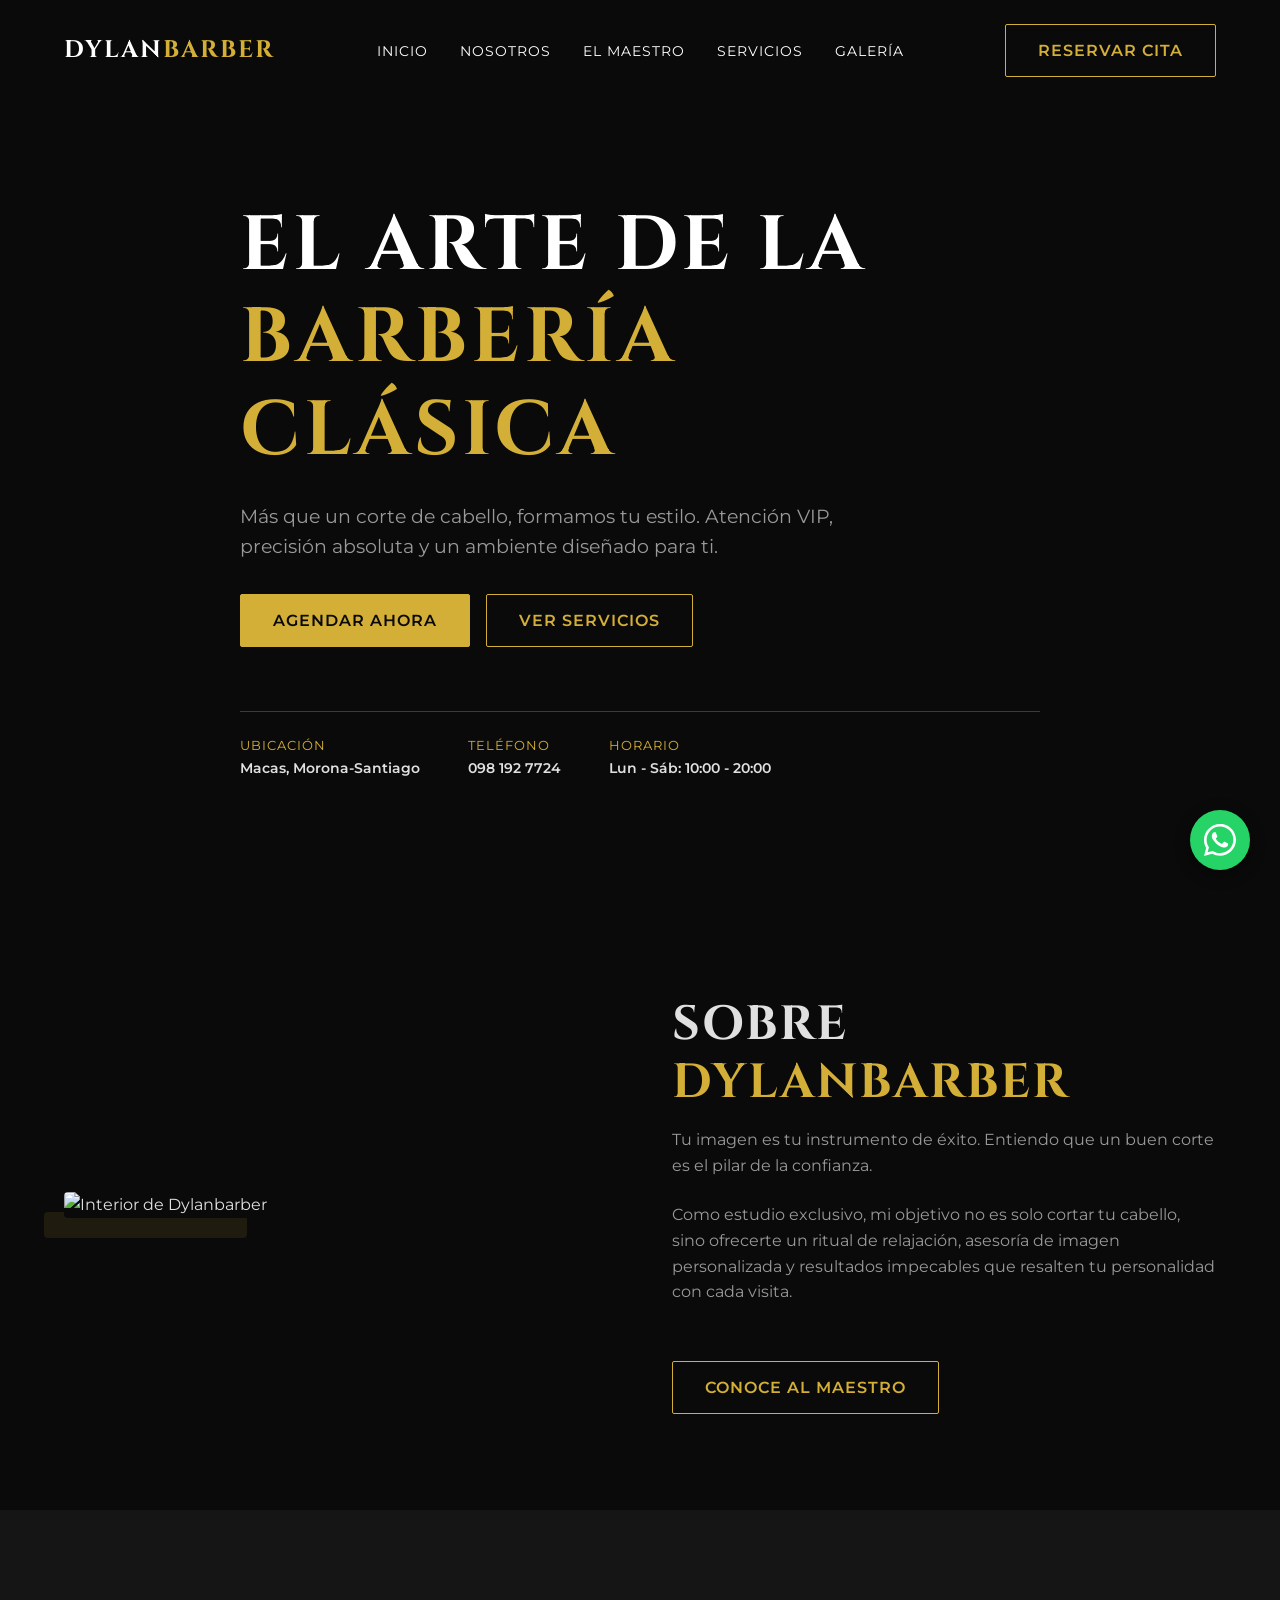
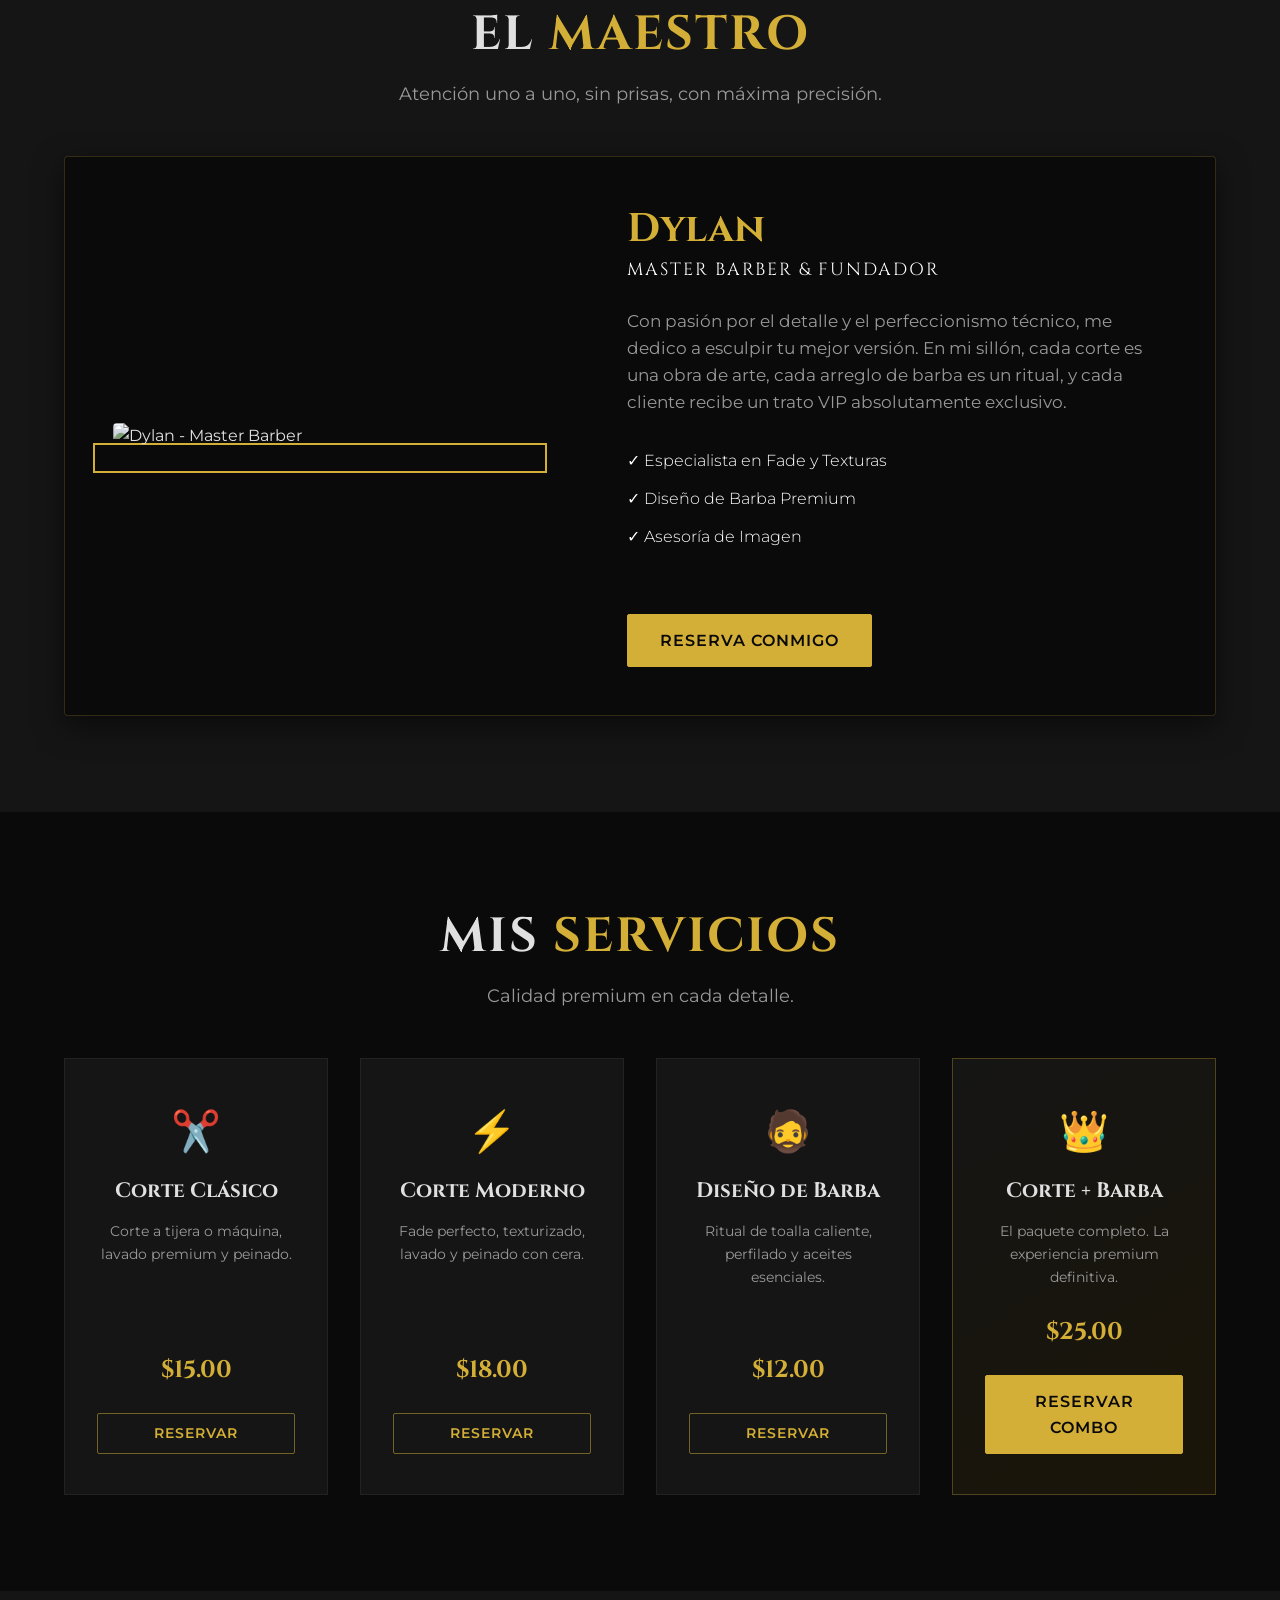
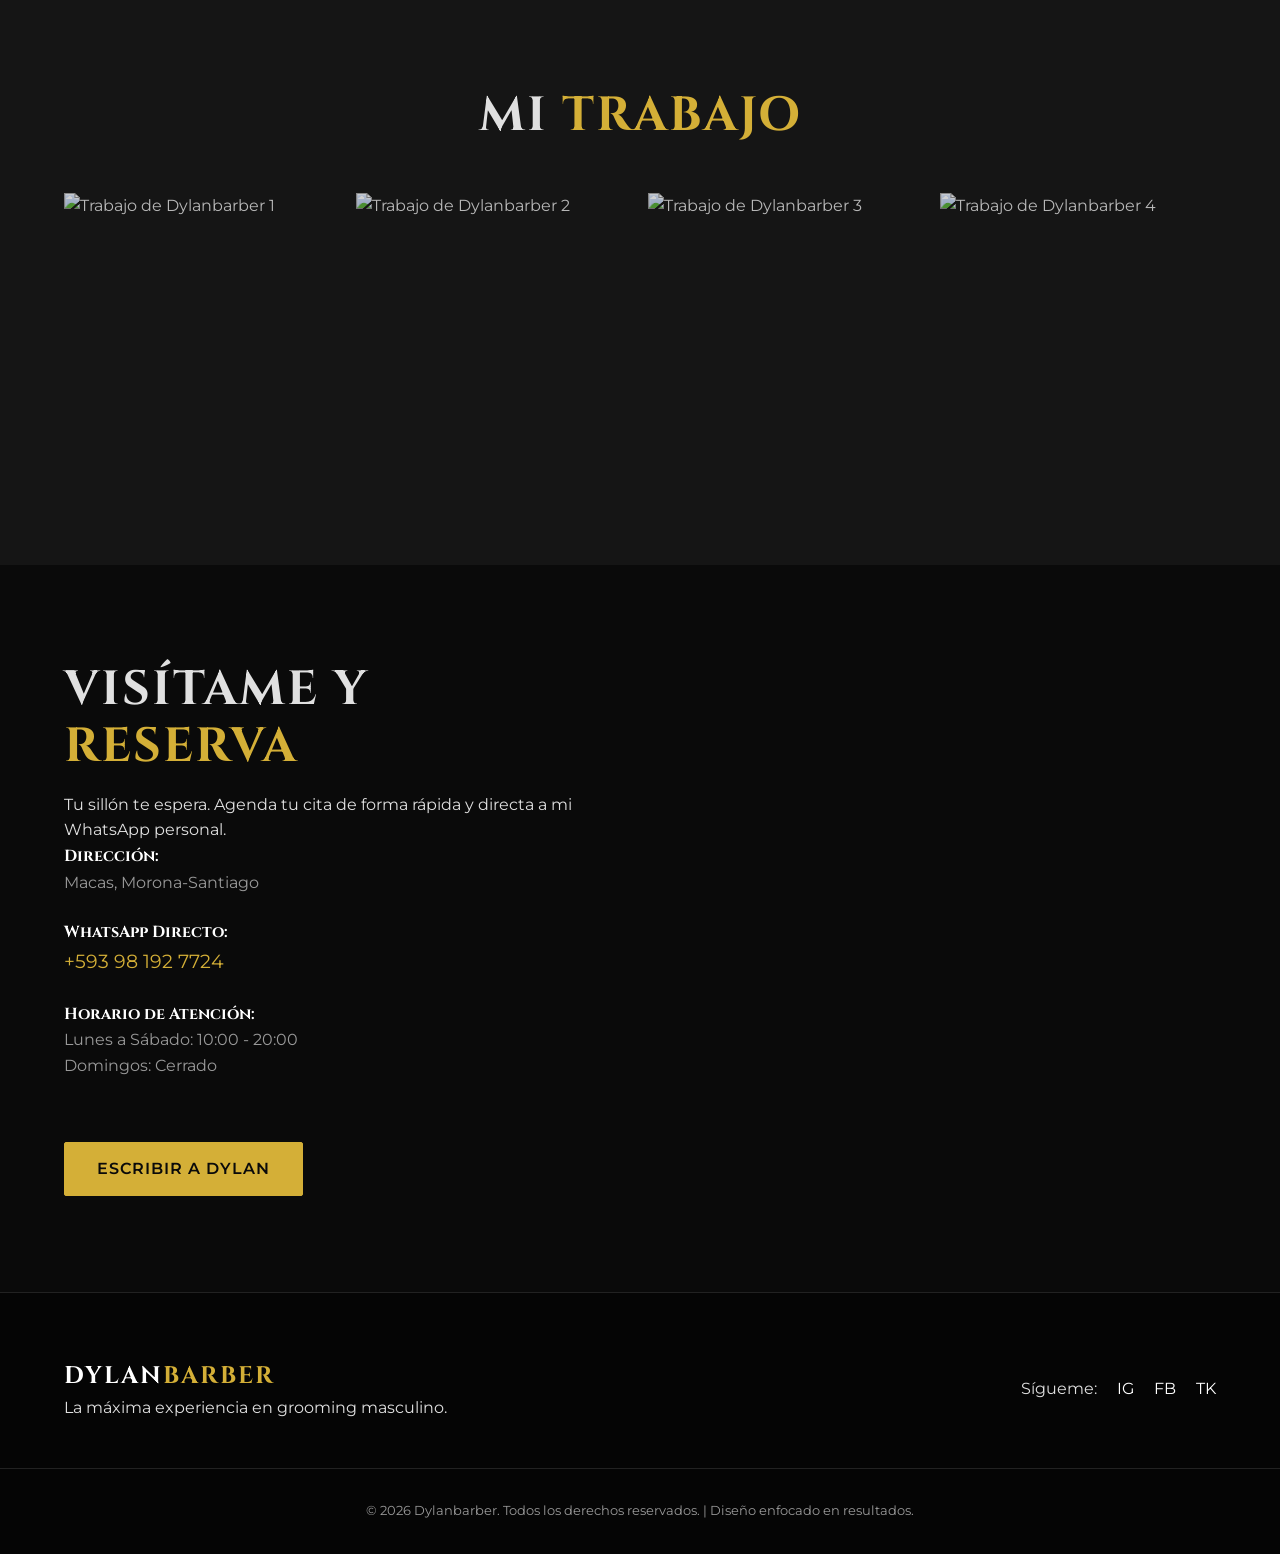
==== barber-solo/index.html @ b7967c1f "Add files via upload barberosolo" ====
<!DOCTYPE html>
<html lang="es">
<head>
    <meta charset="UTF-8">
    <meta name="viewport" content="width=device-width, initial-scale=1.0">
    <title>Dylanbarber | Barbería Premium en Macas</title>
    <meta name="description" content="Descubre Dylanbarber en Macas. Atención exclusiva, cortes clásicos, modernos y diseño de barba por un Master Barber. Reserva tu cita por WhatsApp.">
    <meta name="keywords" content="barbería en Macas, Dylanbarber, corte de cabello Macas, barbería profesional, arreglo de barba, barbería premium Ecuador">
    
    <meta property="og:title" content="Dylanbarber | Estilo y Distinción">
    <meta property="og:description" content="Atención exclusiva y servicios de barbería de lujo. Reserva tu cita directamente con el maestro barbero.">
    <meta property="og:image" content="https://images.unsplash.com/photo-1585747860715-2ba37e788b70?auto=format&fit=crop&q=80&w=1200">
    <meta property="og:type" content="website">

    <link rel="preconnect" href="https://fonts.googleapis.com">
    <link rel="preconnect" href="https://fonts.gstatic.com" crossorigin>
    <link href="https://fonts.googleapis.com/css2?family=Cinzel:wght@500;700&family=Montserrat:wght@300;400;600&display=swap" rel="stylesheet">
    
    <link rel="stylesheet" href="styles.css">
</head>
<body>

    <header id="header">
        <div class="container header-content">
            <a href="#" class="logo">
                DYLAN<span>BARBER</span>
            </a>
            <nav id="nav-menu">
                <ul class="nav-links">
                    <li><a href="#inicio">Inicio</a></li>
                    <li><a href="#nosotros">Nosotros</a></li>
                    <li><a href="#el-barbero">El Maestro</a></li>
                    <li><a href="#servicios">Servicios</a></li>
                    <li><a href="#galeria">Galería</a></li>
                </ul>
            </nav>
            <div class="header-actions">
                <a href="https://wa.me/593981927724?text=Hola%20Dylan,%20quiero%20agendar%20una%20cita" target="_blank" class="btn btn-outline" rel="noopener noreferrer">Reservar Cita</a>
                <button class="mobile-toggle" aria-label="Abrir menú">☰</button>
            </div>
        </div>
    </header>

    <main>
        <section id="inicio" class="hero">
            <div class="hero-overlay"></div>
            <div class="container hero-content-inner animate-on-scroll slide-up">
                <h1>EL ARTE DE LA <br><span class="text-gold">BARBERÍA CLÁSICA</span></h1>
                <p>Más que un corte de cabello, formamos tu estilo. Atención VIP, precisión absoluta y un ambiente diseñado para ti.</p>
                <div class="hero-buttons">
                    <a href="https://wa.me/593981927724?text=Hola%20Dylan,%20quiero%20agendar%20una%20cita" target="_blank" class="btn btn-primary" rel="noopener noreferrer">Agendar Ahora</a>
                    <a href="#servicios" class="btn btn-outline">Ver Servicios</a>
                </div>
                <div class="hero-info">
                    <div class="info-item">
                        <span class="info-label">Ubicación</span>
                        <span class="info-value">Macas, Morona-Santiago</span>
                    </div>
                    <div class="info-item">
                        <span class="info-label">Teléfono</span>
                        <span class="info-value">098 192 7724</span>
                    </div>
                    <div class="info-item">
                        <span class="info-label">Horario</span>
                        <span class="info-value">Lun - Sáb: 10:00 - 20:00</span>
                    </div>
                </div>
            </div>
        </section>

        <section id="nosotros" class="about section">
            <div class="container about-grid">
                <div class="about-image animate-on-scroll slide-right">
                    <img src="https://images.unsplash.com/photo-1503951914875-452162b0f3f1?auto=format&fit=crop&q=80&w=800" alt="Interior de Dylanbarber" loading="lazy">
                </div>
                <div class="about-text animate-on-scroll slide-left">
                    <h2 class="section-title">Sobre <span>Dylanbarber</span></h2>
                    <p>Tu imagen es tu instrumento de éxito. Entiendo que un buen corte es el pilar de la confianza.</p>
                    <p>Como estudio exclusivo, mi objetivo no es solo cortar tu cabello, sino ofrecerte un ritual de relajación, asesoría de imagen personalizada y resultados impecables que resalten tu personalidad con cada visita.</p>
                    <a href="#el-barbero" class="btn btn-outline mt-2">Conoce al Maestro</a>
                </div>
            </div>
        </section>

        <section id="el-barbero" class="team section bg-darker">
            <div class="container">
                <div class="section-header animate-on-scroll fade-in">
                    <h2 class="section-title">El <span>Maestro</span></h2>
                    <p>Atención uno a uno, sin prisas, con máxima precisión.</p>
                </div>
                
                <div class="solo-barber animate-on-scroll slide-up">
                    <div class="solo-img">
                        <img src="https://images.unsplash.com/photo-1622286342621-4bd786c2447c?auto=format&fit=crop&q=80&w=600" alt="Dylan - Master Barber" loading="lazy">
                    </div>
                    <div class="solo-content">
                        <h3>Dylan</h3>
                        <p class="solo-role">Master Barber & Fundador</p>
                        <p class="solo-bio">Con pasión por el detalle y el perfeccionismo técnico, me dedico a esculpir tu mejor versión. En mi sillón, cada corte es una obra de arte, cada arreglo de barba es un ritual, y cada cliente recibe un trato VIP absolutamente exclusivo.</p>
                        <ul class="solo-skills">
                            <li>✓ Especialista en Fade y Texturas</li>
                            <li>✓ Diseño de Barba Premium</li>
                            <li>✓ Asesoría de Imagen</li>
                        </ul>
                        <a href="https://wa.me/593981927724?text=Hola%20Dylan,%20quiero%20reservar%20mi%20espacio" class="btn btn-primary mt-2" target="_blank" rel="noopener noreferrer">Reserva conmigo</a>
                    </div>
                </div>

            </div>
        </section>

        <section id="servicios" class="services section">
            <div class="container">
                <div class="section-header animate-on-scroll fade-in">
                    <h2 class="section-title">Mis <span>Servicios</span></h2>
                    <p>Calidad premium en cada detalle.</p>
                </div>
                <div class="services-grid">
                    <div class="service-card animate-on-scroll slide-up">
                        <div class="service-icon">✂️</div>
                        <h3>Corte Clásico</h3>
                        <p>Corte a tijera o máquina, lavado premium y peinado.</p>
                        <div class="price">$15.00</div>
                        <a href="https://wa.me/593981927724?text=Hola%20Dylan,%20quiero%20reservar%20un%20Corte%20Clásico" target="_blank" class="btn btn-outline-small" rel="noopener noreferrer">Reservar</a>
                    </div>
                    <div class="service-card animate-on-scroll slide-up" style="transition-delay: 0.1s;">
                        <div class="service-icon">⚡</div>
                        <h3>Corte Moderno</h3>
                        <p>Fade perfecto, texturizado, lavado y peinado con cera.</p>
                        <div class="price">$18.00</div>
                        <a href="https://wa.me/593981927724?text=Hola%20Dylan,%20quiero%20reservar%20un%20Corte%20Moderno" target="_blank" class="btn btn-outline-small" rel="noopener noreferrer">Reservar</a>
                    </div>
                    <div class="service-card animate-on-scroll slide-up" style="transition-delay: 0.2s;">
                        <div class="service-icon">🧔</div>
                        <h3>Diseño de Barba</h3>
                        <p>Ritual de toalla caliente, perfilado y aceites esenciales.</p>
                        <div class="price">$12.00</div>
                        <a href="https://wa.me/593981927724?text=Hola%20Dylan,%20quiero%20reservar%20un%20Diseño%20de%20Barba" target="_blank" class="btn btn-outline-small" rel="noopener noreferrer">Reservar</a>
                    </div>
                    <div class="service-card highlight animate-on-scroll slide-up" style="transition-delay: 0.3s;">
                        <div class="service-icon">👑</div>
                        <h3>Corte + Barba</h3>
                        <p>El paquete completo. La experiencia premium definitiva.</p>
                        <div class="price">$25.00</div>
                        <a href="https://wa.me/593981927724?text=Hola%20Dylan,%20quiero%20reservar%20el%20paquete%20Corte%20+%20Barba" target="_blank" class="btn btn-primary" rel="noopener noreferrer">Reservar Combo</a>
                    </div>
                </div>
            </div>
        </section>

        <section id="galeria" class="gallery section bg-darker">
            <div class="container">
                <div class="section-header animate-on-scroll fade-in">
                    <h2 class="section-title">Mi <span>Trabajo</span></h2>
                </div>
                <div class="gallery-grid">
                    <div class="gallery-item animate-on-scroll fade-in"><img src="https://images.unsplash.com/photo-1593702275687-f8b402bf1fb5?auto=format&fit=crop&q=80&w=600" alt="Trabajo de Dylanbarber 1" loading="lazy"></div>
                    <div class="gallery-item animate-on-scroll fade-in" style="transition-delay: 0.1s;"><img src="https://images.unsplash.com/photo-1502823403499-6ccfcf4fb453?auto=format&fit=crop&q=80&w=600" alt="Trabajo de Dylanbarber 2" loading="lazy"></div>
                    <div class="gallery-item animate-on-scroll fade-in" style="transition-delay: 0.2s;"><img src="https://images.unsplash.com/photo-1621605815971-fbc98d665033?auto=format&fit=crop&q=80&w=600" alt="Trabajo de Dylanbarber 3" loading="lazy"></div>
                    <div class="gallery-item animate-on-scroll fade-in" style="transition-delay: 0.3s;"><img src="https://images.unsplash.com/photo-1635273051936-e8d98d022b39?auto=format&fit=crop&q=80&w=600" alt="Trabajo de Dylanbarber 4" loading="lazy"></div>
                </div>
            </div>
        </section>

        <section id="contacto" class="contact section">
            <div class="container contact-grid">
                <div class="contact-info animate-on-scroll slide-right">
                    <h2 class="section-title">Visítame y <span>Reserva</span></h2>
                    <p>Tu sillón te espera. Agenda tu cita de forma rápida y directa a mi WhatsApp personal.</p>
                    
                    <ul class="contact-list">
                        <li>
                            <strong>Dirección:</strong><br>
                            Macas, Morona-Santiago
                        </li>
                        <li>
                            <strong>WhatsApp Directo:</strong><br>
                            <a href="https://wa.me/593981927724" target="_blank" class="contact-link" rel="noopener noreferrer">+593 98 192 7724</a>
                        </li>
                        <li>
                            <strong>Horario de Atención:</strong><br>
                            Lunes a Sábado: 10:00 - 20:00<br>
                            Domingos: Cerrado
                        </li>
                    </ul>
                    <a href="https://wa.me/593981927724" target="_blank" class="btn btn-primary mt-2" rel="noopener noreferrer">Escribir a Dylan</a>
                </div>
                <div class="contact-map animate-on-scroll slide-left">
                    <iframe src="https://www.google.com/maps/embed?pb=!1m18!1m12!1m3!1d31899.43123531388!2d-78.13600129202157!3d-2.3025219213854966!2m3!1f0!2f0!3f0!3m2!1i1024!2i768!4f13.1!3m3!1m2!1s0x91ce5c03c5d64871%3A0xc0fb106b1e626ed8!2sMacas!5e0!3m2!1ses!2sec!4v1700000000000!5m2!1ses!2sec" width="100%" height="400" style="border:0;" allowfullscreen="" loading="lazy" referrerpolicy="no-referrer-when-downgrade"></iframe>
                </div>
            </div>
        </section>
    </main>

    <footer class="footer">
        <div class="container footer-content">
            <div class="footer-brand">
                <a href="#" class="logo">DYLAN<span>BARBER</span></a>
                <p>La máxima experiencia en grooming masculino.</p>
            </div>
            <div class="footer-social">
                <span>Sígueme:</span>
                <a href="#" aria-label="Instagram">IG</a>
                <a href="#" aria-label="Facebook">FB</a>
                <a href="#" aria-label="TikTok">TK</a>
            </div>
        </div>
        <div class="footer-bottom">
            <p>© 2026 Dylanbarber. Todos los derechos reservados. | Diseño enfocado en resultados.</p>
        </div>
    </footer>

    <a href="https://wa.me/593981927724?text=Hola%20Dylan,%20quisiera%20más%20información" class="whatsapp-float" target="_blank" rel="noopener noreferrer" aria-label="Contactar por WhatsApp">
        <svg viewBox="0 0 32 32" width="32" height="32" fill="currentColor"><path d="M16.002 0c-8.835 0-16.002 7.165-16.002 16.002 0 2.822 0.738 5.564 2.142 8.006l-2.142 7.992 8.169-2.143c2.379 1.285 5.066 1.964 7.833 1.964 8.833 0 16-7.165 16-16.001s-7.167-16.002-16-16.020zM16.002 29.132c-2.404 0-4.757-0.645-6.818-1.867l-0.488-0.291-5.066 1.33 1.353-4.938-0.318-0.506c-1.34-2.133-2.046-4.6-2.046-7.142 0-7.354 5.983-13.336 13.339-13.336 3.564 0 6.911 1.388 9.431 3.908s3.91 5.867 3.91 9.431c-0.002 7.354-5.985 13.336-13.341 13.336zM23.342 19.117c-0.402-0.201-2.381-1.176-2.75-1.31-0.368-0.134-0.636-0.201-0.904 0.201s-1.038 1.31-1.272 1.577c-0.235 0.268-0.469 0.301-0.871 0.1s-1.701-0.627-3.239-1.996c-1.197-1.066-2.006-2.382-2.24-2.784-0.235-0.402-0.025-0.619 0.176-0.82 0.181-0.181 0.402-0.469 0.603-0.703 0.201-0.235 0.268-0.402 0.402-0.67 0.134-0.268 0.067-0.503-0.033-0.703s-0.904-2.178-1.239-2.982c-0.325-0.783-0.655-0.677-0.904-0.689-0.235-0.012-0.503-0.014-0.771-0.014s-0.703 0.1-1.071 0.503c-0.368 0.402-1.406 1.374-1.406 3.35s1.44 3.886 1.64 4.154c0.201 0.268 2.833 4.324 6.862 6.066 0.959 0.414 1.708 0.662 2.293 0.848 0.963 0.306 1.84 0.262 2.531 0.159 0.775-0.116 2.381-0.972 2.716-1.91s0.335-1.742 0.235-1.91c-0.101-0.168-0.368-0.268-0.771-0.469z"/></svg>
    </a>

    <script src="script.js"></script>
</body>
</html>
---- barber-solo/styles.css ----
/* ==========================================================================
   VARIABLES & SETUP
   ========================================================================== */
:root {
    --color-primary: #d4af37; /* Dorado Premium */
    --color-primary-hover: #f1c40f;
    --color-bg: #0a0a0a; /* Negro Profundo */
    --color-bg-light: #151515;
    --color-text: #e0e0e0;
    --color-text-muted: #999999;
    --color-white: #ffffff;
    
    --font-heading: 'Cinzel', serif;
    --font-body: 'Montserrat', sans-serif;
    
    --transition-fast: 0.3s ease;
    --transition-smooth: 0.5s cubic-bezier(0.25, 0.8, 0.25, 1);
}

html {
    scroll-behavior: smooth;
    font-size: 16px;
}

* {
    margin: 0;
    padding: 0;
    box-sizing: border-box;
}

body {
    background-color: var(--color-bg);
    color: var(--color-text);
    font-family: var(--font-body);
    line-height: 1.6;
    overflow-x: hidden;
}

.container {
    width: 90%;
    max-width: 1200px;
    margin: 0 auto;
}

.text-gold { color: var(--color-primary); }
.bg-darker { background-color: var(--color-bg-light); }
.mt-2 { margin-top: 2rem; }

/* ==========================================================================
   TYPOGRAPHY & BUTTONS
   ========================================================================== */
h1, h2, h3, h4 {
    font-family: var(--font-heading);
    font-weight: 700;
    line-height: 1.2;
}

.section-title {
    font-size: clamp(2rem, 4vw, 3rem);
    margin-bottom: 1rem;
    text-transform: uppercase;
    letter-spacing: 2px;
}

.section-title span { color: var(--color-primary); }
.section-header { text-align: center; margin-bottom: 3rem; }
.section-header p { color: var(--color-text-muted); font-size: 1.1rem; }

.btn {
    display: inline-block;
    padding: 0.8rem 2rem;
    font-family: var(--font-body);
    font-weight: 600;
    text-decoration: none;
    text-transform: uppercase;
    letter-spacing: 1px;
    border-radius: 2px;
    transition: var(--transition-fast);
    cursor: pointer;
}

.btn-primary {
    background-color: var(--color-primary);
    color: var(--color-bg);
    border: 1px solid var(--color-primary);
}

.btn-primary:hover {
    background-color: var(--color-primary-hover);
    box-shadow: 0 0 15px rgba(212, 175, 55, 0.4);
    transform: translateY(-2px);
}

.btn-outline {
    background-color: transparent;
    color: var(--color-primary);
    border: 1px solid var(--color-primary);
}

.btn-outline:hover {
    background-color: var(--color-primary);
    color: var(--color-bg);
}

.btn-outline-small {
    padding: 0.5rem 1.2rem;
    font-size: 0.9rem;
    background: transparent;
    border: 1px solid rgba(212, 175, 55, 0.5);
    color: var(--color-primary);
    text-decoration: none;
    transition: var(--transition-fast);
}

.btn-outline-small:hover {
    border-color: var(--color-primary);
    background: rgba(212, 175, 55, 0.1);
}

/* ==========================================================================
   HEADER & NAVIGATION
   ========================================================================== */
#header {
    position: fixed;
    top: 0;
    left: 0;
    width: 100%;
    z-index: 1000;
    padding: 1.5rem 0;
    transition: var(--transition-smooth);
}

#header.scrolled {
    background-color: rgba(10, 10, 10, 0.95);
    backdrop-filter: blur(10px);
    padding: 1rem 0;
    border-bottom: 1px solid rgba(212, 175, 55, 0.1);
}

.header-content {
    display: flex;
    justify-content: space-between;
    align-items: center;
}

.logo {
    font-family: var(--font-heading);
    font-size: 1.5rem;
    font-weight: 700;
    color: var(--color-white);
    text-decoration: none;
    letter-spacing: 2px;
}

.logo span { color: var(--color-primary); }

.nav-links {
    list-style: none;
    display: flex;
    gap: 2rem;
}

.nav-links a {
    color: var(--color-white);
    text-decoration: none;
    font-size: 0.9rem;
    text-transform: uppercase;
    letter-spacing: 1px;
    transition: var(--transition-fast);
    position: relative;
}

.nav-links a::after {
    content: '';
    position: absolute;
    bottom: -5px;
    left: 0;
    width: 0;
    height: 1px;
    background-color: var(--color-primary);
    transition: var(--transition-fast);
}

.nav-links a:hover { color: var(--color-primary); }
.nav-links a:hover::after { width: 100%; }

.mobile-toggle {
    display: none;
    background: none;
    border: none;
    color: var(--color-white);
    font-size: 1.8rem;
    cursor: pointer;
}

/* ==========================================================================
   HERO SECTION
   ========================================================================== */
.hero {
    height: 100vh;
    min-height: 600px;
    position: relative;
    display: flex;
    align-items: center;
    background: url('https://images.unsplash.com/photo-1599351431202-1e0f0137899a?auto=format&fit=crop&q=80&w=1920') center/cover no-repeat;
}

.hero-overlay {
    position: absolute;
    top: 0;
    left: 0;
    width: 100%;
    height: 100%;
    background: linear-gradient(135deg, rgba(10,10,10,0.9) 0%, rgba(10,10,10,0.6) 100%);
}

.hero-content-inner {
    position: relative;
    z-index: 1;
    max-width: 800px;
    padding-top: 5rem;
}

.hero h1 {
    font-size: clamp(3rem, 6vw, 5.5rem);
    color: var(--color-white);
    margin-bottom: 1.5rem;
    letter-spacing: 4px;
}

.hero p {
    font-size: 1.2rem;
    color: var(--color-text-muted);
    margin-bottom: 2rem;
    max-width: 600px;
}

.hero-buttons {
    display: flex;
    gap: 1rem;
    margin-bottom: 4rem;
}

.hero-info {
    display: flex;
    gap: 3rem;
    border-top: 1px solid rgba(212, 175, 55, 0.3);
    padding-top: 1.5rem;
}

.info-item { display: flex; flex-direction: column; }
.info-label { color: var(--color-primary); font-size: 0.8rem; text-transform: uppercase; letter-spacing: 1px;}
.info-value { font-weight: 600; font-size: 0.9rem; }

/* ==========================================================================
   SECTIONS GENERAL & ABOUT
   ========================================================================== */
.section { padding: 6rem 0; }

.about-grid {
    display: grid;
    grid-template-columns: 1fr 1fr;
    gap: 4rem;
    align-items: center;
}

.about-image img {
    width: 100%;
    border-radius: 4px;
    box-shadow: -20px 20px 0 rgba(212, 175, 55, 0.1);
}

.about-text p {
    margin-bottom: 1.5rem;
    color: var(--color-text-muted);
}

/* ==========================================================================
   SOLO BARBER PROFILE (DYLAN)
   ========================================================================== */
.solo-barber {
    display: flex;
    gap: 4rem;
    align-items: center;
    background: var(--color-bg);
    border: 1px solid rgba(212, 175, 55, 0.2);
    padding: 3rem;
    border-radius: 4px;
    box-shadow: 0 10px 30px rgba(0,0,0,0.5);
}

.solo-img {
    flex: 1;
    max-width: 450px;
    position: relative;
}

.solo-img::after {
    content: '';
    position: absolute;
    top: 20px;
    left: -20px;
    width: 100%;
    height: 100%;
    border: 2px solid var(--color-primary);
    z-index: -1;
    transition: var(--transition-smooth);
}

.solo-img:hover::after {
    top: 10px;
    left: -10px;
}

.solo-img img {
    width: 100%;
    height: auto;
    border-radius: 4px;
    filter: grayscale(60%);
    transition: var(--transition-smooth);
}

.solo-img:hover img {
    filter: grayscale(0%);
    transform: translateY(-5px);
}

.solo-content {
    flex: 1;
}

.solo-content h3 {
    font-size: 2.5rem;
    color: var(--color-primary);
    margin-bottom: 0.2rem;
}

.solo-role {
    font-family: var(--font-heading);
    color: var(--color-white);
    font-size: 1.1rem;
    letter-spacing: 2px;
    margin-bottom: 1.5rem;
    text-transform: uppercase;
}

.solo-bio {
    color: var(--color-text-muted);
    font-size: 1.05rem;
    margin-bottom: 2rem;
}

.solo-skills {
    list-style: none;
    margin-bottom: 2rem;
}

.solo-skills li {
    color: var(--color-white);
    margin-bottom: 0.8rem;
    font-weight: 300;
}

/* ==========================================================================
   SERVICES
   ========================================================================== */
.services-grid {
    display: grid;
    grid-template-columns: repeat(auto-fit, minmax(250px, 1fr));
    gap: 2rem;
}

.service-card {
    background: var(--color-bg-light);
    padding: 2.5rem 2rem;
    text-align: center;
    border: 1px solid #222;
    transition: var(--transition-smooth);
    display: flex;
    flex-direction: column;
    justify-content: space-between;
    height: 100%;
}

.service-card:hover {
    border-color: var(--color-primary);
    transform: translateY(-10px);
    box-shadow: 0 10px 30px rgba(0,0,0,0.5);
}

.service-card.highlight {
    background: linear-gradient(145deg, var(--color-bg-light) 0%, #1a1508 100%);
    border-color: rgba(212, 175, 55, 0.3);
}

.service-icon { font-size: 2.5rem; margin-bottom: 1rem; }
.service-card h3 { margin-bottom: 1rem; font-size: 1.3rem; }
.service-card p { color: var(--color-text-muted); font-size: 0.9rem; margin-bottom: 1.5rem; flex-grow: 1; }
.price { font-family: var(--font-heading); font-size: 1.5rem; color: var(--color-primary); margin-bottom: 1.5rem; font-weight: 700; }

/* ==========================================================================
   GALLERY
   ========================================================================== */
.gallery-grid {
    display: grid;
    grid-template-columns: repeat(auto-fill, minmax(250px, 1fr));
    gap: 1rem;
}

.gallery-item {
    position: relative;
    overflow: hidden;
    aspect-ratio: 1 / 1;
}

.gallery-item img {
    width: 100%;
    height: 100%;
    object-fit: cover;
    transition: transform 0.5s ease;
    opacity: 0.8;
}

.gallery-item:hover img {
    transform: scale(1.1);
    opacity: 1;
}

/* ==========================================================================
   CONTACT & FOOTER
   ========================================================================== */
.contact-grid { display: grid; grid-template-columns: 1fr 1fr; gap: 4rem; }
.contact-list { list-style: none; margin-bottom: 2rem; }
.contact-list li { margin-bottom: 1.5rem; color: var(--color-text-muted); }
.contact-list strong { color: var(--color-white); font-family: var(--font-heading); }
.contact-link { color: var(--color-primary); text-decoration: none; font-size: 1.2rem; }

.footer {
    background-color: #050505;
    padding: 4rem 0 2rem;
    border-top: 1px solid #222;
}

.footer-content {
    display: flex;
    justify-content: space-between;
    align-items: center;
    margin-bottom: 3rem;
    flex-wrap: wrap;
    gap: 2rem;
}

.footer-social a {
    color: var(--color-white);
    text-decoration: none;
    margin-left: 1rem;
    transition: var(--transition-fast);
}

.footer-social a:hover { color: var(--color-primary); }
.footer-bottom {
    text-align: center;
    color: var(--color-text-muted);
    font-size: 0.8rem;
    padding-top: 2rem;
    border-top: 1px solid #222;
}

/* ==========================================================================
   FLOATING WHATSAPP
   ========================================================================== */
.whatsapp-float {
    position: fixed;
    bottom: 30px;
    right: 30px;
    background-color: #25d366;
    color: white;
    width: 60px;
    height: 60px;
    border-radius: 50%;
    display: flex;
    align-items: center;
    justify-content: center;
    box-shadow: 0px 4px 15px rgba(0, 0, 0, 0.4);
    z-index: 1000;
    transition: transform 0.3s ease, box-shadow 0.3s ease;
}

.whatsapp-float:hover {
    transform: scale(1.1);
    box-shadow: 0px 6px 20px rgba(37, 211, 102, 0.4);
}

/* ==========================================================================
   ANIMATIONS (Triggered by JS)
   ========================================================================== */
.animate-on-scroll { opacity: 0; transition: all 0.8s cubic-bezier(0.25, 0.8, 0.25, 1); }
.fade-in { transform: scale(0.95); }
.slide-up { transform: translateY(40px); }
.slide-left { transform: translateX(40px); }
.slide-right { transform: translateX(-40px); }

.is-visible {
    opacity: 1;
    transform: translate(0) scale(1);
}

/* ==========================================================================
   RESPONSIVE DESIGN (MOBILE FIRST APPROACH INVERSO)
   ========================================================================== */
@media (max-width: 992px) {
    .about-grid, .contact-grid { grid-template-columns: 1fr; gap: 2rem; }
    .hero-info { flex-direction: column; gap: 1rem; }
    
    /* Ajustes para la sección de Dylan en tablets/móviles */
    .solo-barber {
        flex-direction: column;
        padding: 2rem;
        gap: 2rem;
    }
    .solo-img::after {
        display: none;
    }
}

@media (max-width: 768px) {
    .header-actions .btn { display: none; }
    .mobile-toggle { display: block; }
    .nav-links {
        position: fixed;
        top: 70px;
        left: -100%;
        width: 100%;
        height: calc(100vh - 70px);
        background: rgba(10,10,10,0.98);
        flex-direction: column;
        align-items: center;
        justify-content: center;
        transition: 0.4s ease;
    }
    .nav-links.active { left: 0; }
    .hero h1 { font-size: 2.5rem; }
    .hero-buttons { flex-direction: column; }
}
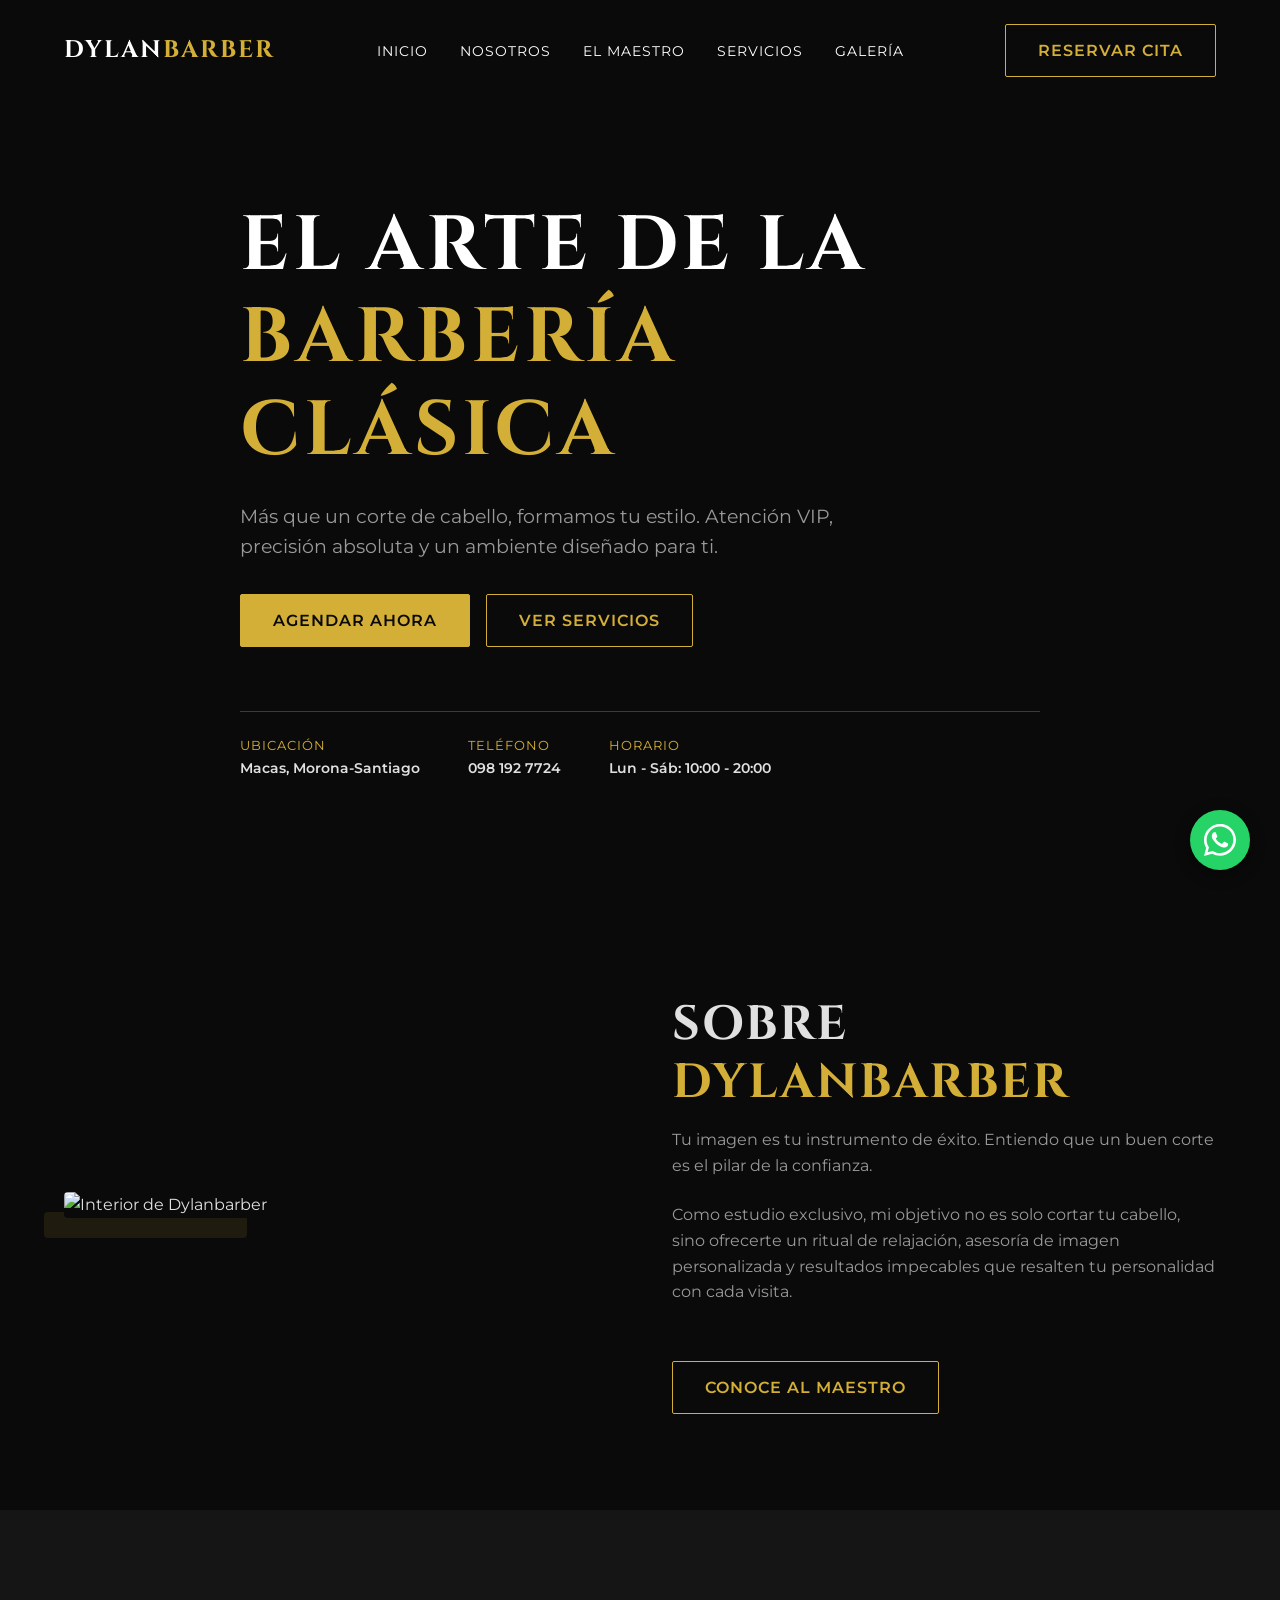
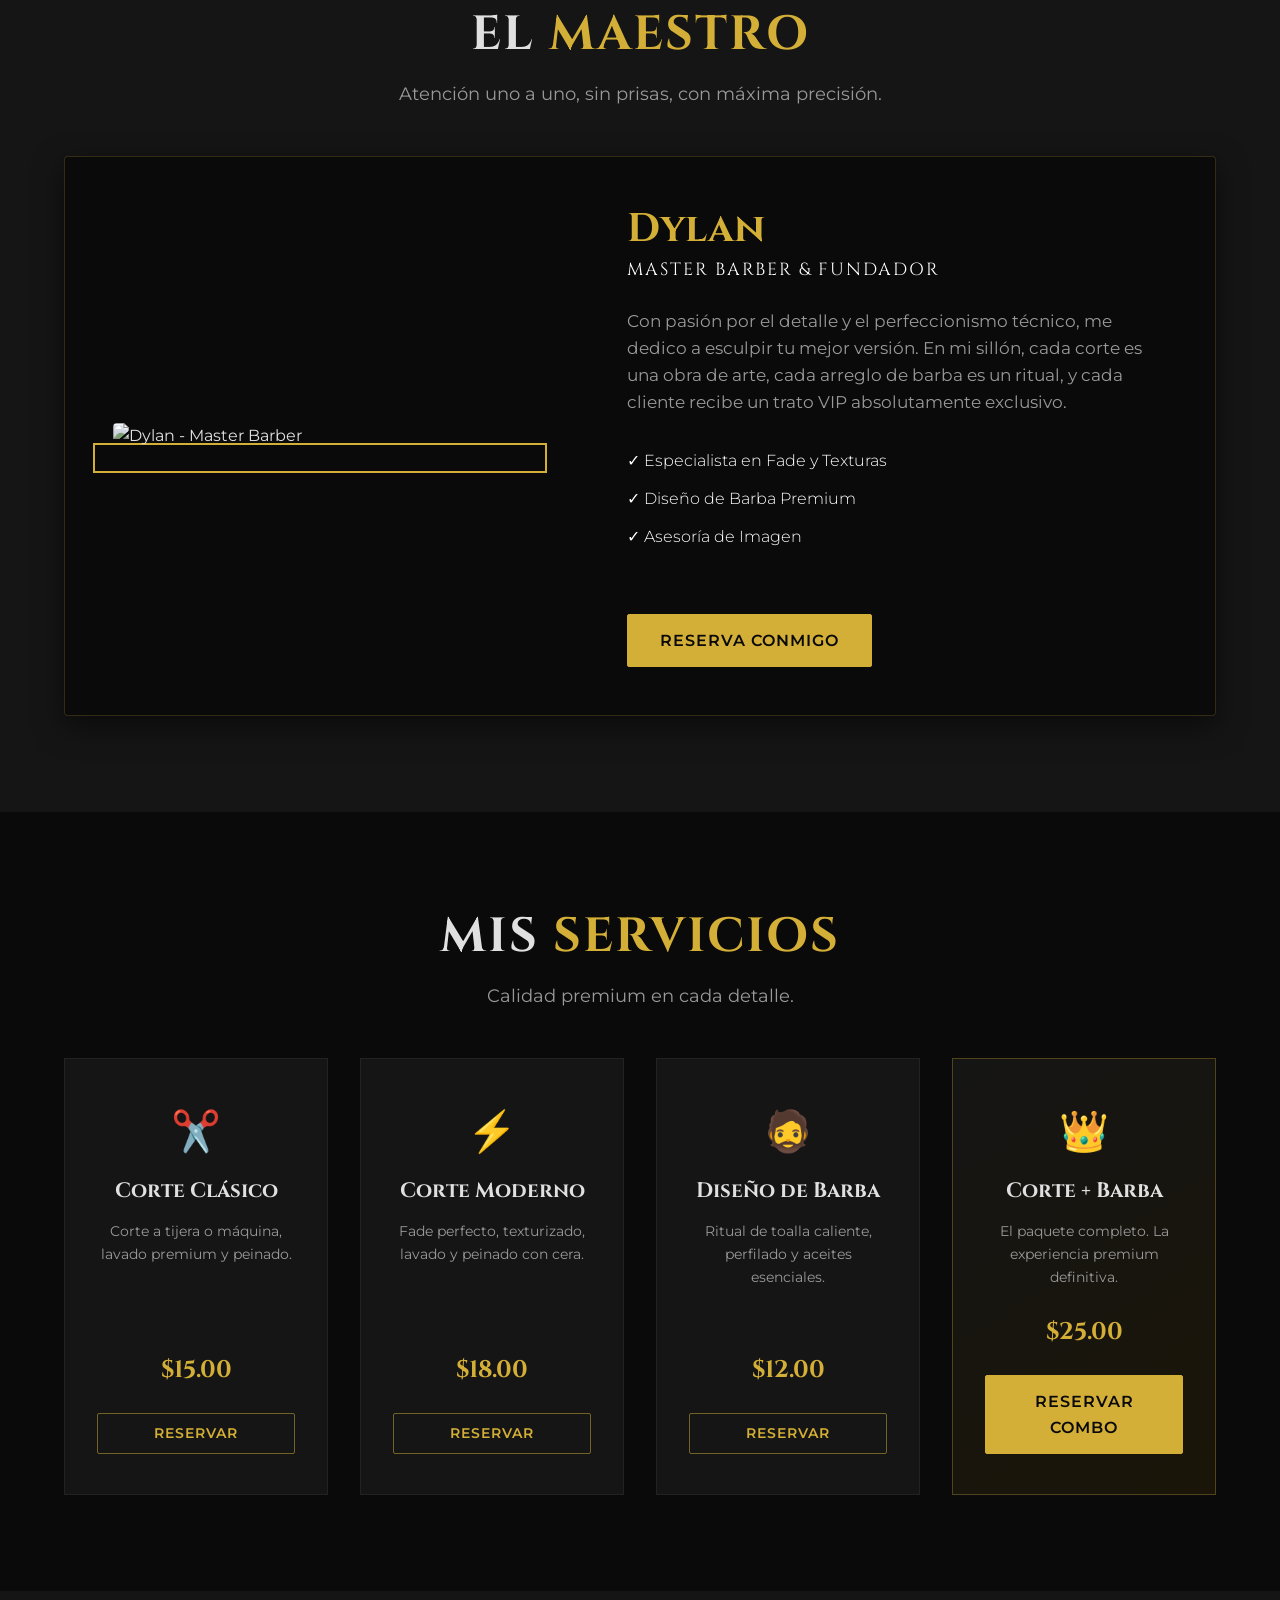
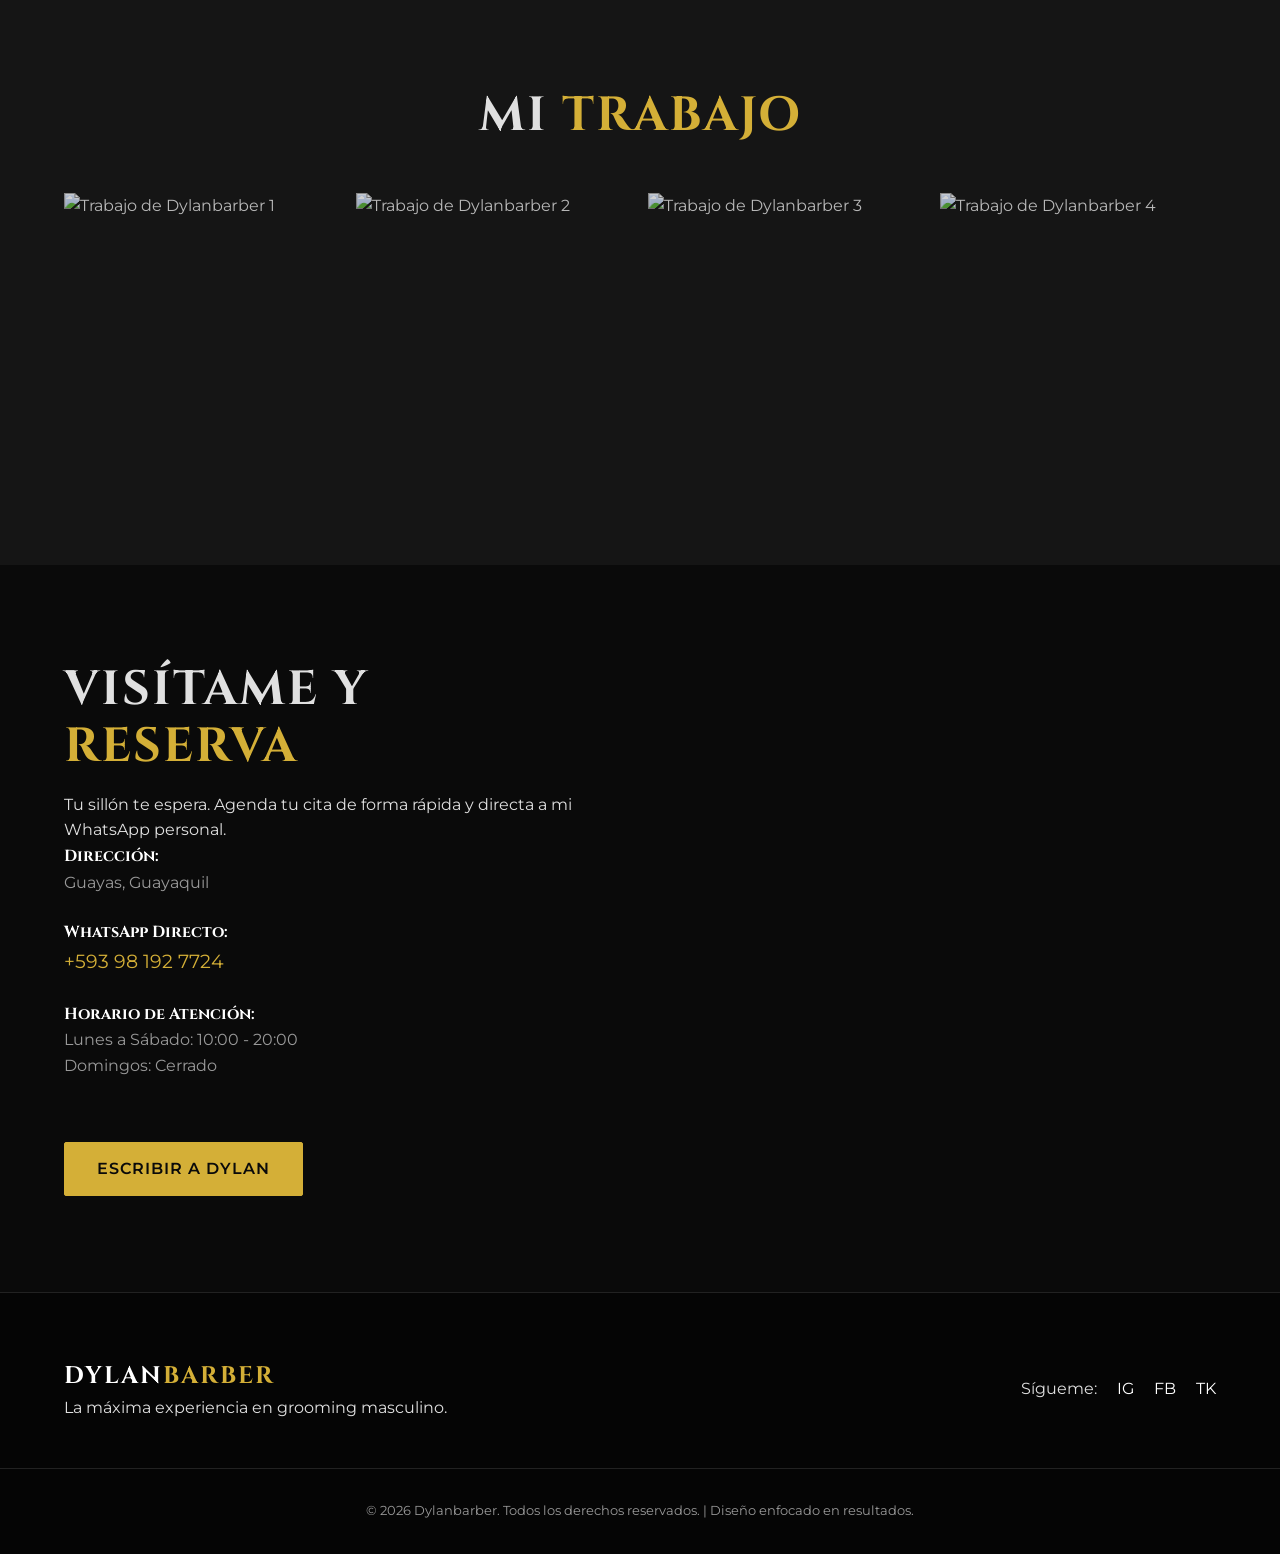
==== commit a76cf7cb: "Update index.html" ====
--- a/barber-solo/index.html
+++ b/barber-solo/index.html
@@ -171,7 +171,7 @@
                     <ul class="contact-list">
                         <li>
                             <strong>Dirección:</strong><br>
-                            Macas, Morona-Santiago
+                            Guayas, Guayaquil
                         </li>
                         <li>
                             <strong>WhatsApp Directo:</strong><br>
@@ -216,4 +216,4 @@
 
     <script src="script.js"></script>
 </body>
-</html>+</html>
